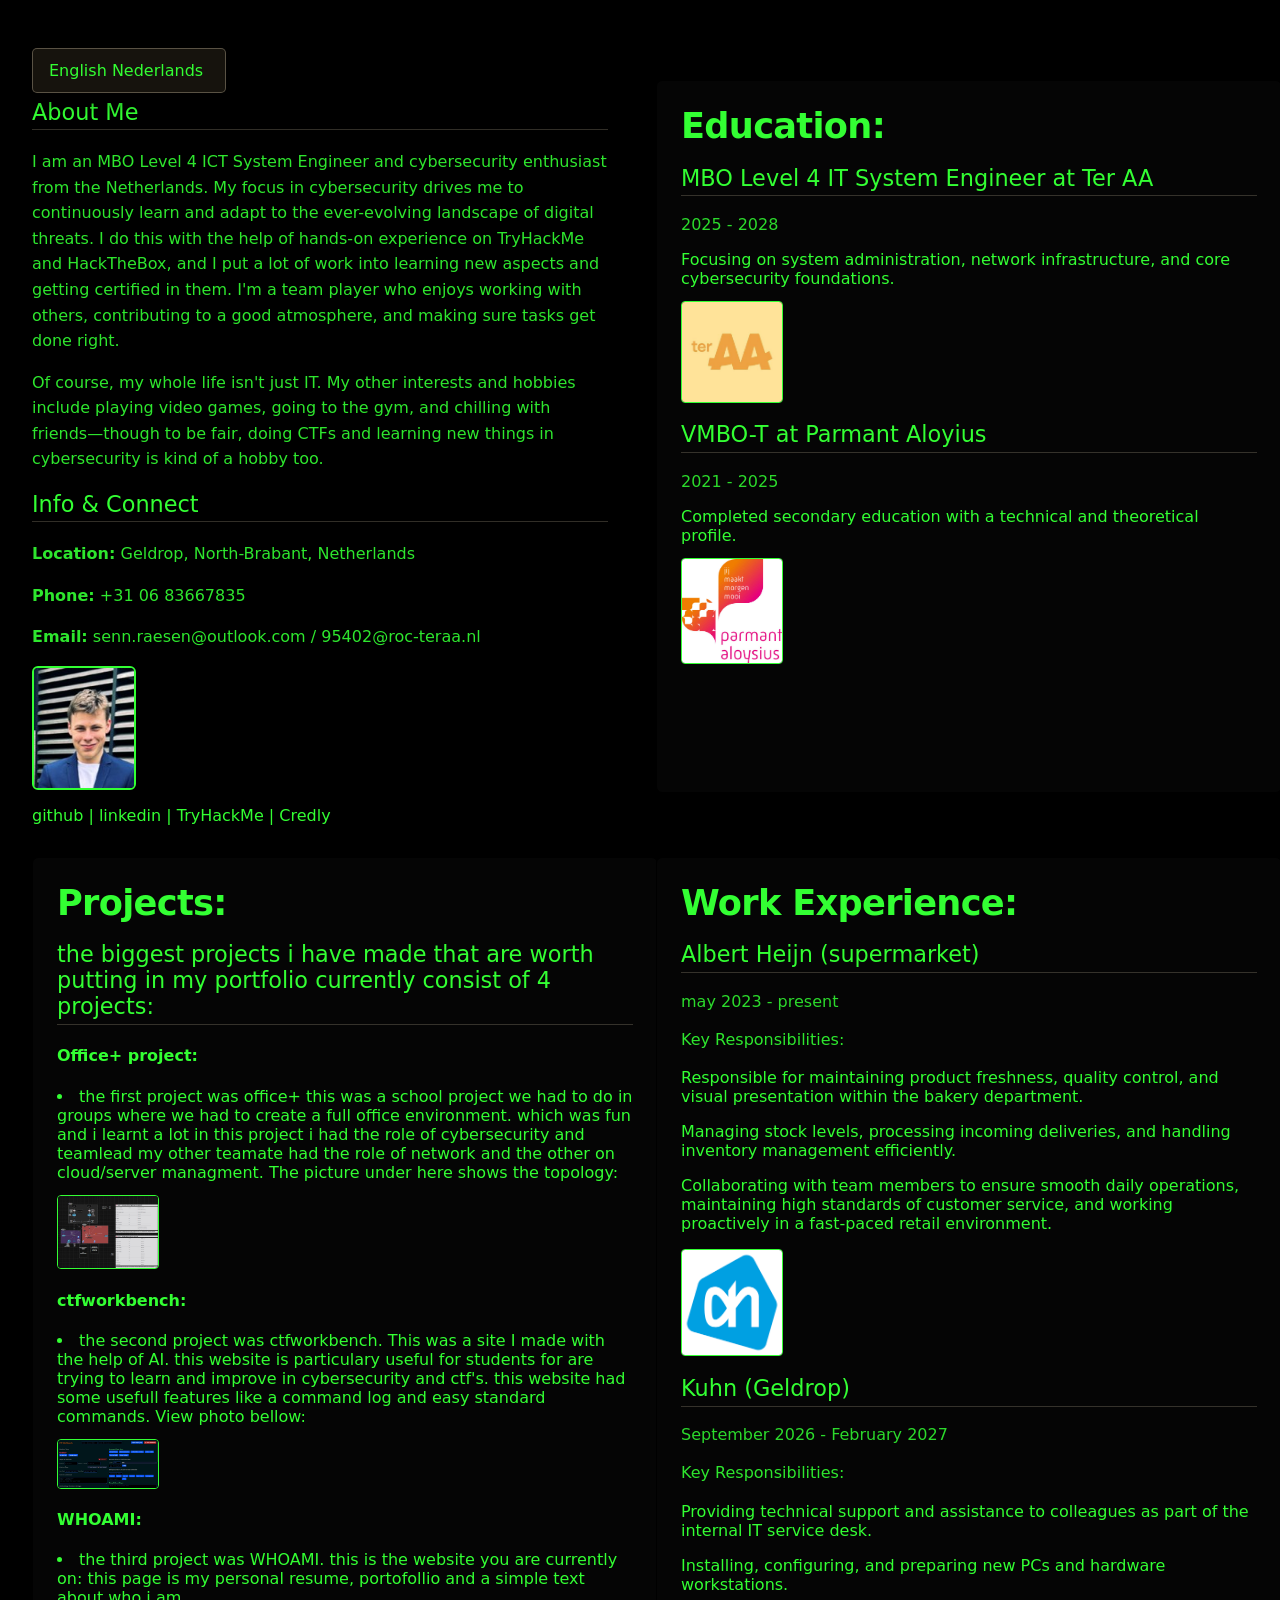
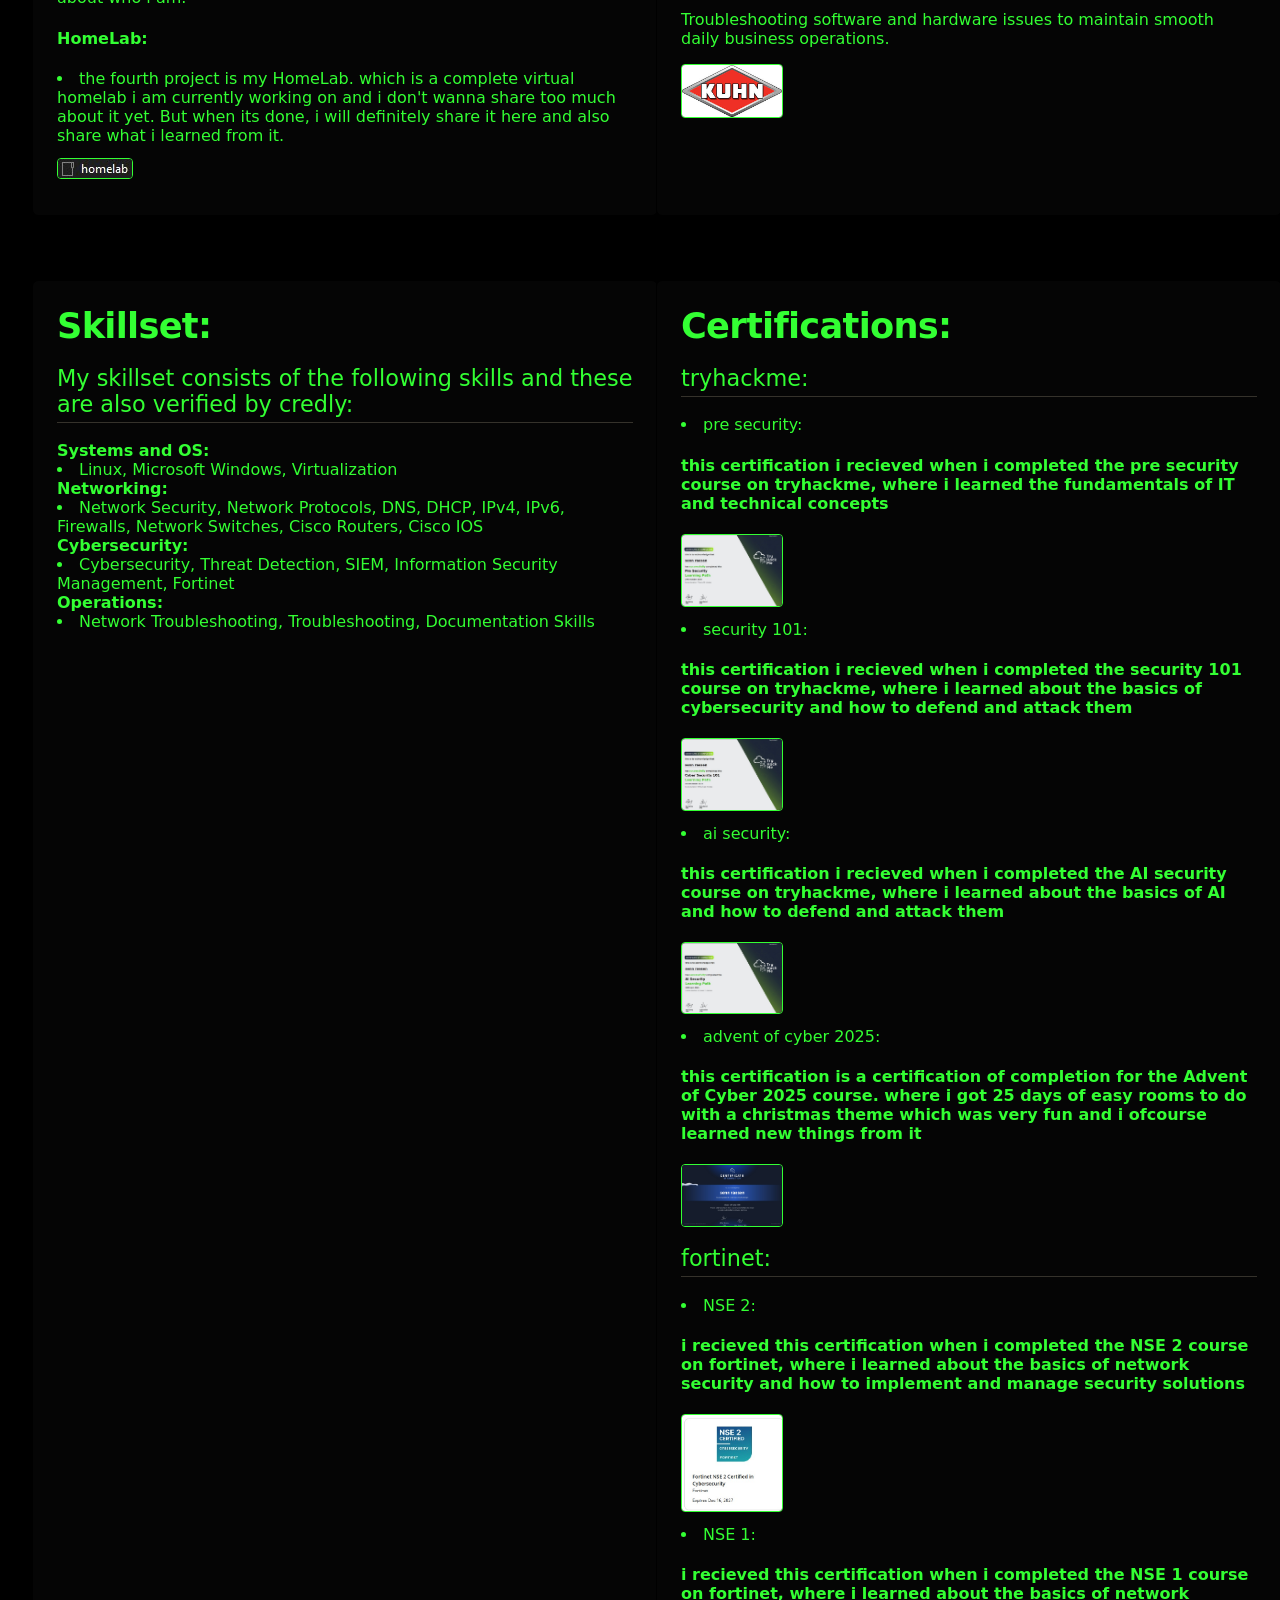
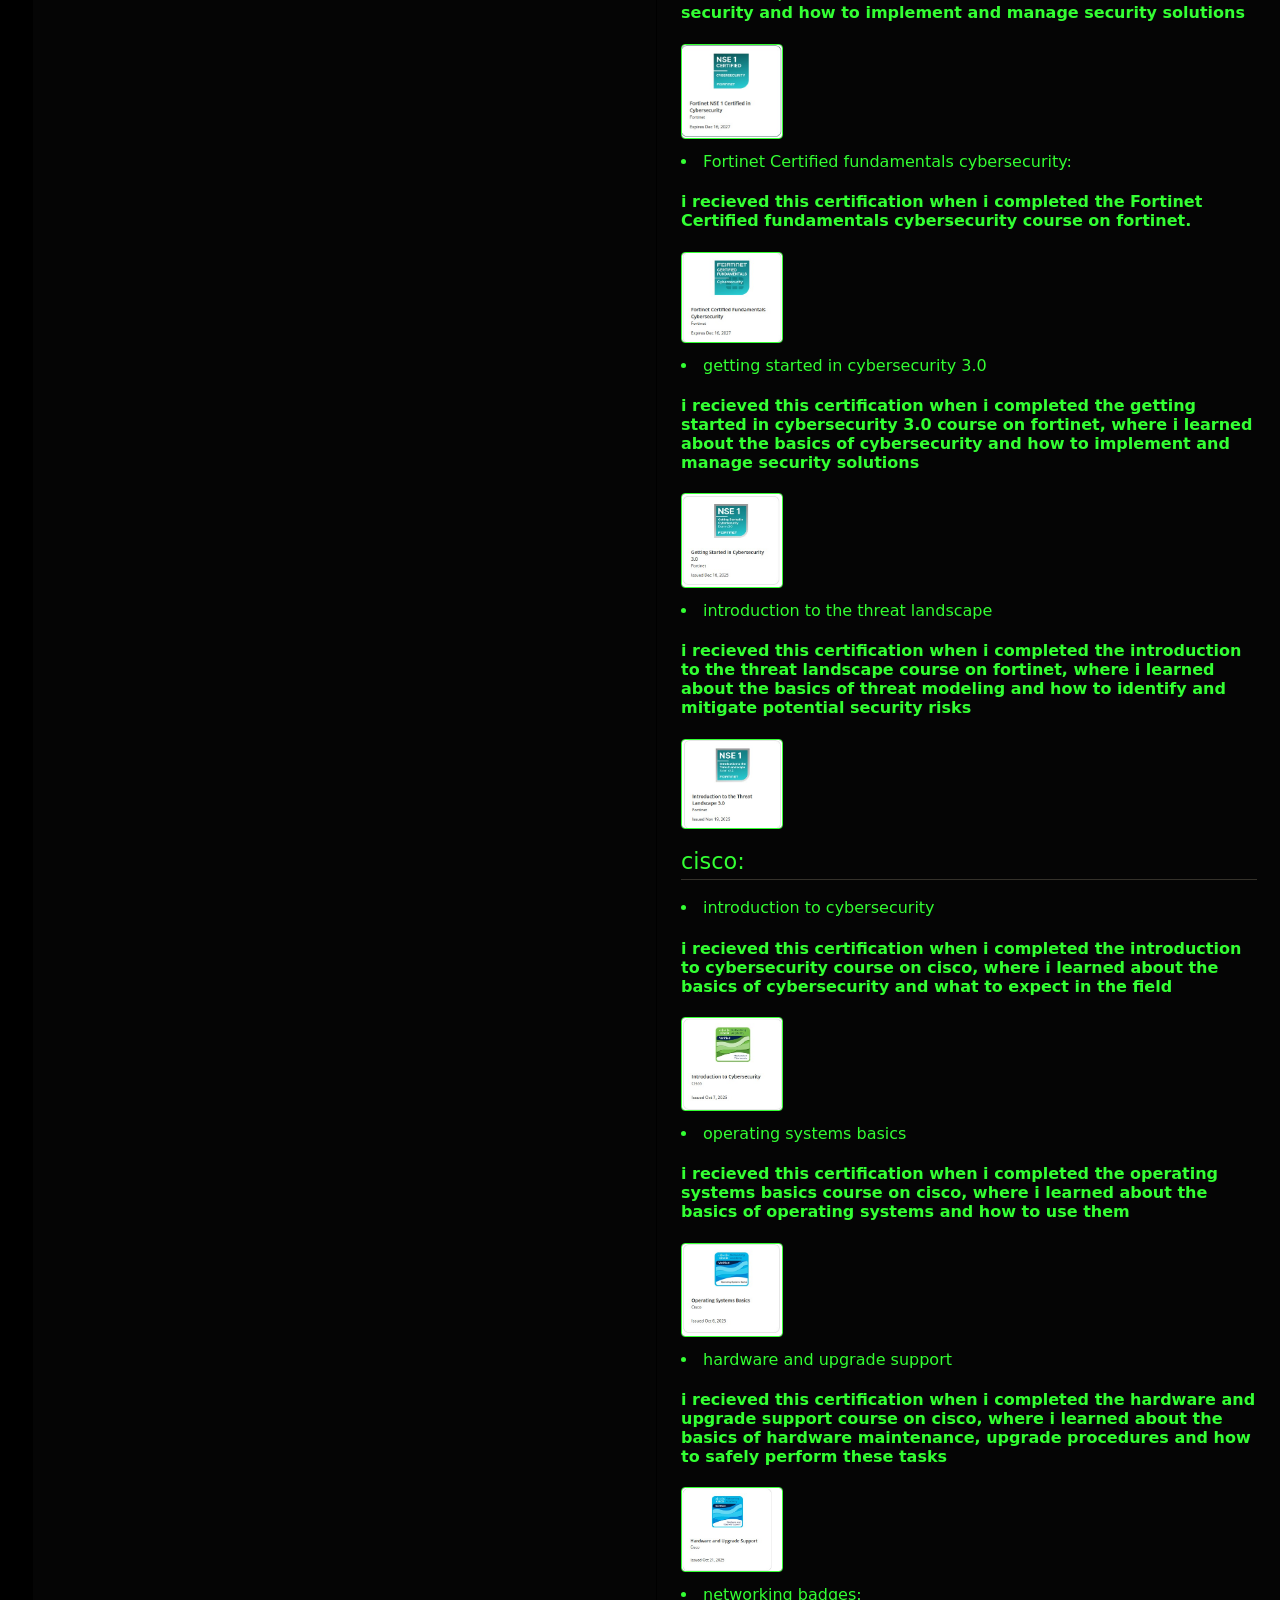
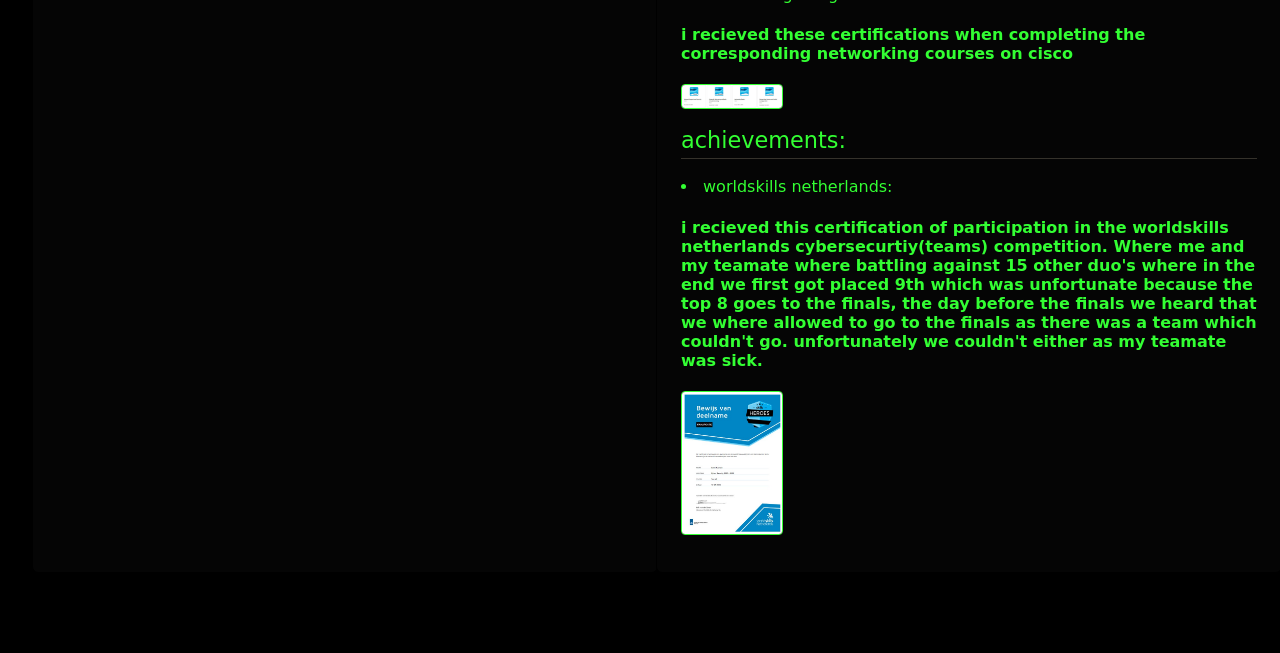
==== index.html @ b31e0fde "Add files via upload" ====
<!DOCTYPE html>
<html lang="en">
    <head> 
        <meta charset="UTF-8">
        <meta name="viewport" content="width=device-width, initial-scale=1.0">
        <title>WHOAMI</title>
        <link rel="stylesheet" href="style.css">
    </head>

     <div class="dropdown">
        <div class="dropdown-content">
            <a href="index.html">English</a>
            <a href="index-nl.html">Nederlands</a>
        </div>
    </div>

    <body>
        <main>
            <div class="about-section">
                <h2>About Me</h2>
                <p>I am an MBO Level 4 ICT System Engineer and cybersecurity enthusiast from the Netherlands. My focus in cybersecurity drives me to continuously learn and adapt to the ever-evolving landscape of digital threats. I do this with the help of hands-on experience on TryHackMe and HackTheBox, and I put a lot of work into learning new aspects and getting certified in them. I'm a team player who enjoys working with others, contributing to a good atmosphere, and making sure tasks get done right.</p>
                <p>Of course, my whole life isn't just IT. My other interests and hobbies include playing video games, going to the gym, and chilling with friends—though to be fair, doing CTFs and learning new things in cybersecurity is kind of a hobby too.</p>
            </div>

            <div class="contact-section">
                <h2>Info & Connect</h2>
                <p><strong>Location:</strong> Geldrop, North-Brabant, Netherlands</p>
                <p><strong>Phone:</strong> +31 06 83667835</p>
                <p><strong>Email:</strong> senn.raesen@outlook.com / 95402@roc-teraa.nl</p>
            </div>

            <img src="assets/senn.jpg" alt="Senn Portrait" class="profile-photo">
    
            <div class="social-links">
                <a href="https://github.com/sraesen">github</a> | 
                <a href="https://www.linkedin.com/in/senn-raesen-646549382">linkedin</a> | 
                <a href="https://tryhackme.com/p/sennr">TryHackMe</a> | 
                <a href="https://www.credly.com/users/senn-raesen">Credly</a>
            </div>
        </main>

        <div class="education" style="border: 1px solid black">
            <h1>Education:</h1>
            <h2>MBO Level 4 IT System Engineer at Ter AA</h2> 
            <h3>2025 - 2028</h3>
            <div>Focusing on system administration, network infrastructure, and core cybersecurity foundations.</div>
            <img src="assets/ter-aa.jpg" alt="Ter AA Logo">

            <h2>VMBO-T at Parmant Aloyius</h2>
            <h3>2021 - 2025</h3>
            <div>Completed secondary education with a technical and theoretical profile.</div>
            <img src="assets/aloysius.jpg" alt="Parmant Aloyius Logo">
        </div>


        <div class="projects" style="border: 1px solid black">
            <h1>Projects:</h1>
            <h2>the biggest projects i have made that are worth putting in my portfolio currently consist of 4 projects:</h2>
            <h4>Office+ project:</h4>
            <li>the first project was office+ this was a school project we had to do in groups where we had to create a full office environment. which was fun and i learnt a lot in this project i had the role of cybersecurity and teamlead my other teamate had the role of network and the other on cloud/server managment. The picture under here shows the topology:</li>
            <img src="assets/projects/kantoor+.jpg" alt="Office+ topology">

            <h4>ctfworkbench:</h4>
            <li>the second project was ctfworkbench. This was a site I made with the help of AI. this website is particulary useful for students for are trying to learn and improve in cybersecurity and ctf's. this website had some usefull features like a command log and easy standard commands. View photo bellow:</li>
            <img src="assets/projects/ctfworkbench.jpg" alt="ctfworkbench">

            <h4>WHOAMI:</h4>
            <li>the third project was WHOAMI. this is the website you are currently on: this page is my personal resume, portofollio and a simple text about who i am.</li>

            <h4>HomeLab:</h4>
            <li>the fourth project is my HomeLab. which is a complete virtual homelab i am currently working on and i don't wanna share too much about it yet. But when its done, i will definitely share it here and also share what i learned from it.</li>
            <img src="assets/projects/homelab.jpg" alt="HomeLab">
        </div>

        <div class="work" style="border: 1px solid black">
            <h1>Work Experience:</h1>
            <h2>Albert Heijn (supermarket)</h2>
            <h3>may 2023 - present</h3>
            <p>Key Responsibilities:</p>
            <ul>
                <li>Responsible for maintaining product freshness, quality control, and visual presentation within the bakery department.</li>
                <li>Managing stock levels, processing incoming deliveries, and handling inventory management efficiently.</li>
                <li>Collaborating with team members to ensure smooth daily operations, maintaining high standards of customer service, and working proactively in a fast-paced retail environment.</li>
            </ul>
            <img src="assets/ah.jpg" alt="Albert Heijn Logo">

            <h2>Kuhn (Geldrop)</h2>
            <h3>September 2026 - February 2027</h3>
            <p>Key Responsibilities:</p>
            <ul>
                <li>Providing technical support and assistance to colleagues as part of the internal IT service desk.</li>
                <li>Installing, configuring, and preparing new PCs and hardware workstations.</li>
                <li>Troubleshooting software and hardware issues to maintain smooth daily business operations.</li>
            </ul>
            <img src="assets/kuhn.jpg" alt="Kuhn Logo">
        </div>

        <div class="skillset" style="border: 1px solid black">
            <h1>Skillset:</h1>
            <h2>My skillset consists of the following skills and these are also verified by credly:</h2>
            <strong>Systems and OS:</strong>
            <li>Linux, Microsoft Windows, Virtualization</li>
            <strong>Networking:</strong>
            <li>Network Security, Network Protocols, DNS, DHCP, IPv4, IPv6, Firewalls, Network Switches, Cisco Routers, Cisco IOS</li>
            <strong>Cybersecurity:</strong>
            <li>Cybersecurity, Threat Detection, SIEM, Information Security Management, Fortinet</li>
            <strong>Operations:</strong>
            <li>Network Troubleshooting, Troubleshooting, Documentation Skills</li>
        </div>

        <div class="certifications" style="border: 1px solid black">
            <h1>Certifications:</h1>
            <h2>tryhackme:</h2>
            <li>pre security:</li>
            <h4>this certification i recieved when i completed the pre security course on tryhackme, where i learned the fundamentals of IT and technical concepts</h4>
            <img src="assets/thm/presec.jpg" alt="TryHackMe Pre Security Badge">
            
            <li>security 101:</li>
            <h4>this certification i recieved when i completed the security 101 course on tryhackme, where i learned about the basics of cybersecurity and how to defend and attack them</h4>
            <img src="assets/thm/sec101.jpg" alt="TryHackMe Security 101 Badge">
            
            <li>ai security:</li>
            <h4>this certification i recieved when i completed the AI security course on tryhackme, where i learned about the basics of AI and how to defend and attack them</h4>
            <img src="assets/thm/ai_path.jpg" alt="TryHackMe AI Security Badge">
            
            <li>advent of cyber 2025:</li>
            <h4>this certification is a certification of completion for the Advent of Cyber 2025 course. where i got 25 days of easy rooms to do with a christmas theme which was very fun and i ofcourse learned new things from it</h4>
            <img src="assets/thm/aoc2025.jpg" alt="TryHackMe Advent of Cyber 2025 Badge">

            <h2>fortinet:</h2>
            <li>NSE 2:</li>
            <h4>i recieved this certification when i completed the NSE 2 course on fortinet, where i learned about the basics of network security and how to implement and manage security solutions</h4>
            <img src="assets/fortinet/nse2.jpg" alt="Fortinet NSE 2 Badge">
            
            <li>NSE 1:</li>
            <h4>i recieved this certification when i completed the NSE 1 course on fortinet, where i learned about the basics of network security and how to implement and manage security solutions</h4>
            <img src="assets/fortinet/nse1.jpg" alt="Fortinet NSE 1 Badge">
            
            <li>Fortinet Certified fundamentals cybersecurity:</li>
            <h4>i recieved this certification when i completed the Fortinet Certified fundamentals cybersecurity course on fortinet.</h4>
            <img src="assets/fortinet/cfc.jpg" alt="Fortinet Certified Fundamentals Cybersecurity Badge">
            
            <li>getting started in cybersecurity 3.0</li>
            <h4>i recieved this certification when i completed the getting started in cybersecurity 3.0 course on fortinet, where i learned about the basics of cybersecurity and how to implement and manage security solutions</h4>
            <img src="assets/fortinet/startedcyber.jpg" alt="Fortinet Getting Started in Cybersecurity 3.0 Badge">
            
            <li>introduction to the threat landscape</li>
            <h4>i recieved this certification when i completed the introduction to the threat landscape course on fortinet, where i learned about the basics of threat modeling and how to identify and mitigate potential security risks</h4>
            <img src="assets/fortinet/itttl.jpg" alt="Fortinet Introduction to the Threat Landscape Badge">

            <h2>cisco:</h2>
            <li>introduction to cybersecurity</li>
            <h4>i recieved this certification when i completed the introduction to cybersecurity course on cisco, where i learned about the basics of cybersecurity and what to expect in the field</h4>
            <img src="assets/cisco/itcyber.jpg" alt="Cisco Introduction to Cybersecurity Badge">
            
            <li>operating systems basics</li>
            <h4>i recieved this certification when i completed the operating systems basics course on cisco, where i learned about the basics of operating systems and how to use them</h4>
            <img src="assets/cisco/osb.jpg" alt="Cisco Operating Systems Basics Badge">
            
            <li>hardware and upgrade support</li>
            <h4>i recieved this certification when i completed the hardware and upgrade support course on cisco, where i learned about the basics of hardware maintenance, upgrade procedures and how to safely perform these tasks</h4>
            <img src="assets/cisco/haus.jpg" alt="Cisco Hardware and Upgrade Support Badge">
            
            <li>networking badges:</li>
            <h4>i recieved these certifications when completing the corresponding networking courses on cisco</h4>
            <img src="assets/cisco/allnetworkbadge.jpg" alt="Cisco Networking Badges">
            
            <h2>achievements:</h2>
            <li>worldskills netherlands:</li>
            <h4>i recieved this certification of participation in the worldskills netherlands cybersecurtiy(teams) competition. Where me and my teamate where battling against 15 other duo's where in the end we first got placed 9th which was unfortunate because the top 8 goes to the finals, the day before the finals we heard that we where allowed to go to the finals as there was a team which couldn't go. unfortunately we couldn't either as my teamate was sick.</h4>
            <img src="assets/skills.jpg" alt="WorldSkills Netherlands participation Badge">
        </div>
    </body>
</html>
---- style.css ----
body {
    margin: 0;
    min-height: 100vh;
    display: grid;
    grid-template-columns: 1fr 1fr;
    gap: 2rem;
    font-family: system-ui, sans-serif;
    background: #000000;
    color: #33ff33;
    padding: 3rem 2rem;
    justify-content: center;
}

main, .skillset, .projects {
    grid-column: 1;
    max-width: 36rem;
    width: 100%;
}

.education, .work, .certifications {
    grid-column: 2;
    max-width: 36rem;
    width: 100%;
}

.education, .work, .certifications, .projects, .skillset {
    border: 1px solid #F4E3C24D;
    padding: 1.5rem;
    border-radius: 6px;
    margin-bottom: 2rem;
    background: #FFFFFF05;
}

h1 {
    font-size: 2.2rem;
    margin: 0 0 1rem;
    letter-spacing: -0.02em;
}

h2 {
    font-size: 1.4rem;
    font-weight: normal;
    border-bottom: 1px solid #F4E3C233;
    padding-bottom: 0.3rem;
}

h3 {
    font-size: 1rem;
    font-weight: normal;
    opacity: 0.85;
    margin: 0.2rem 0 1rem 0;
}

p {
    line-height: 1.6;
    margin-bottom: 1rem;
    opacity: 0.9;
}

a {
    color: #33FF33;
    text-decoration: none;
}

a:hover {
    text-decoration: underline;
}

ul {
    list-style: none;
    padding: 0;
    display: flex;
    gap: 1rem;
    flex-wrap: wrap;
}

img {
    max-width: 100px;
    height: auto;
    display: block;
    margin: 0.8rem 0;
    border-radius: 4px;
    border: 1px solid #33FF33;
    object-fit: contain;
}

.profile-photo {
    width: 120px;
    height: 120px;
    object-fit: cover;
    border-radius: 6px;
    border: 2px solid #33FF33;
    margin: 1rem 0;
}

.dropdown {
    position: relative;
    display: inline-block;
}

.dropdown-content {
    display: none;
  position: absolute;
  background-color: #16130d;
  min-width: 160px;
  border: 1px solid #F4E3C24D;
  border-radius: 5px;
  box-shadow: 0px 8px 16px 0px rgba(0,0,0,0.5);
  z-index: 1;
}

.dropdown-content{
    color: #f4e3c2;
    padding: 12px 16px;
    text-decoration: none;
    display: block;
}

.dropdown-content a:hover {
    background-color: #ffffff10;
  color: #f4b942;
}

.dropdown:hover .dropdown-content {
  display: block;
}

.dropdown:hover .dropbtn {
  background-color: #ffffff05;
  border-color: #f4b942;
}
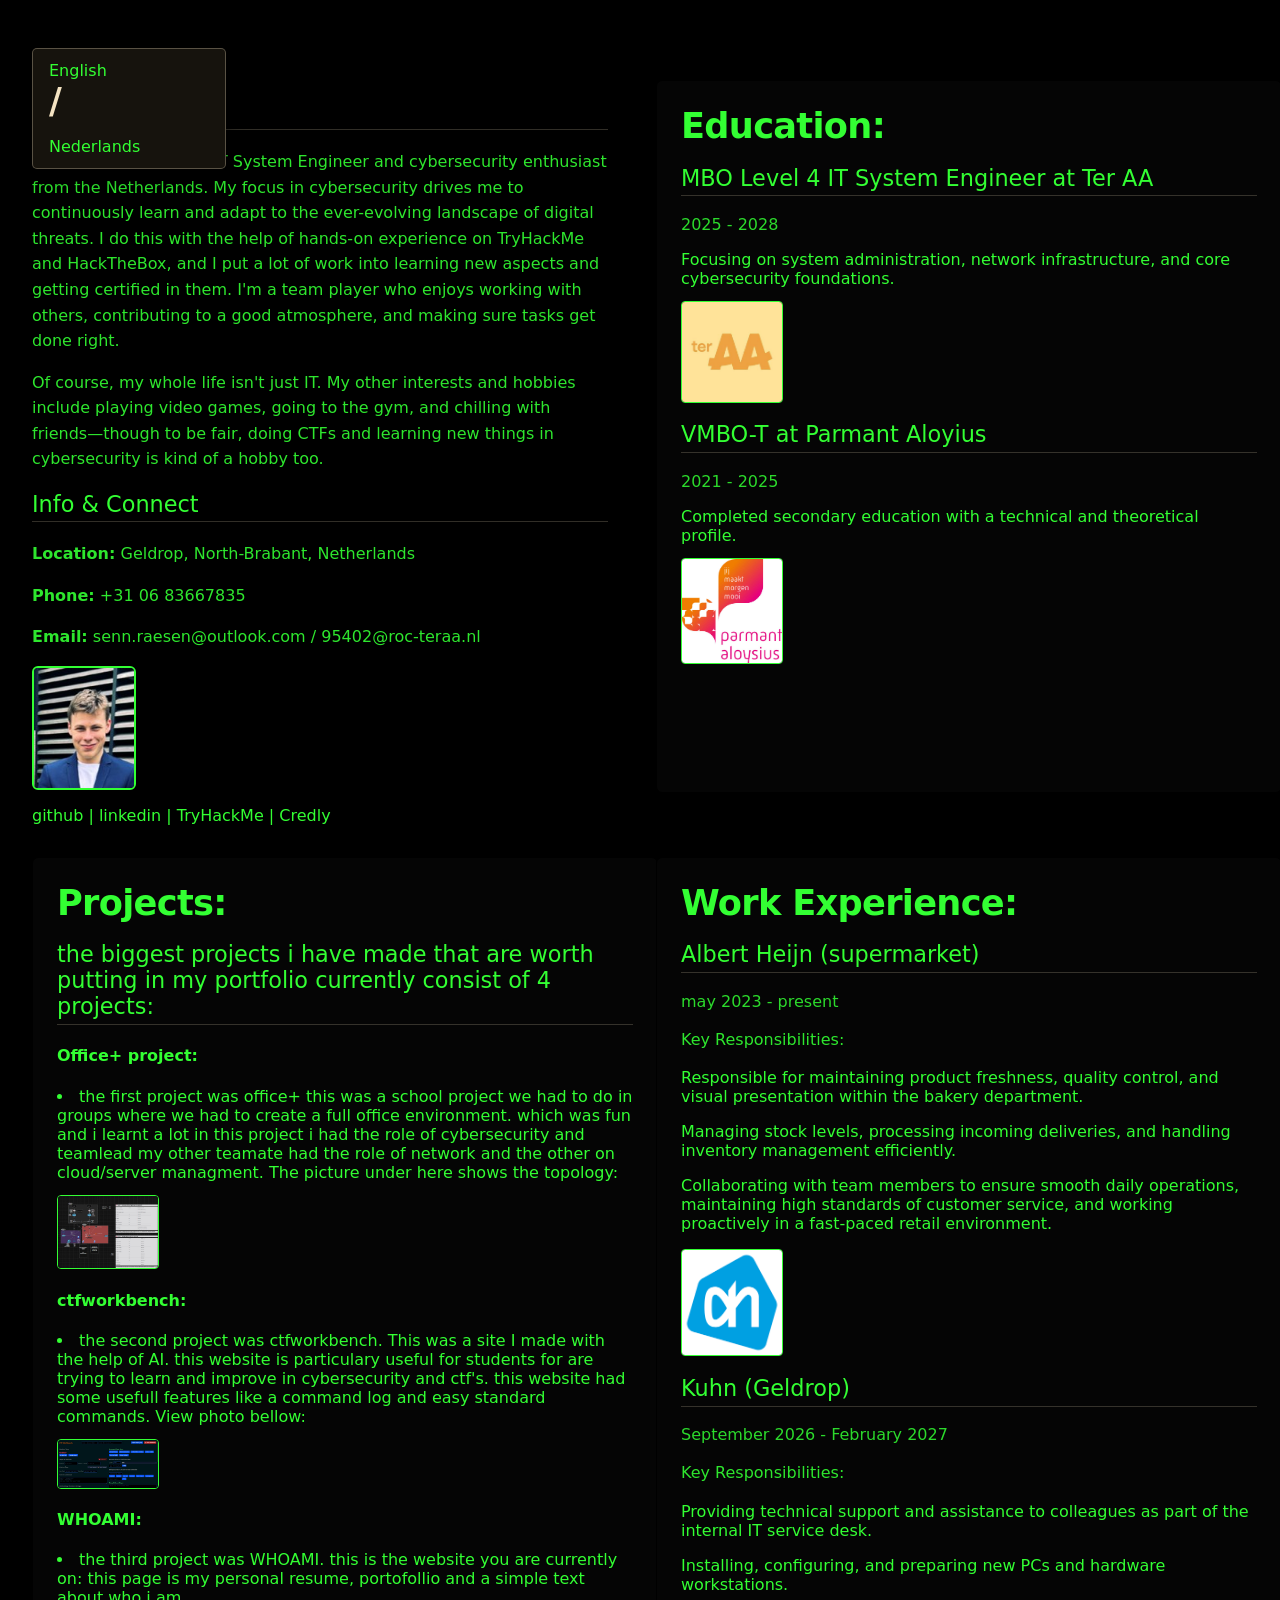
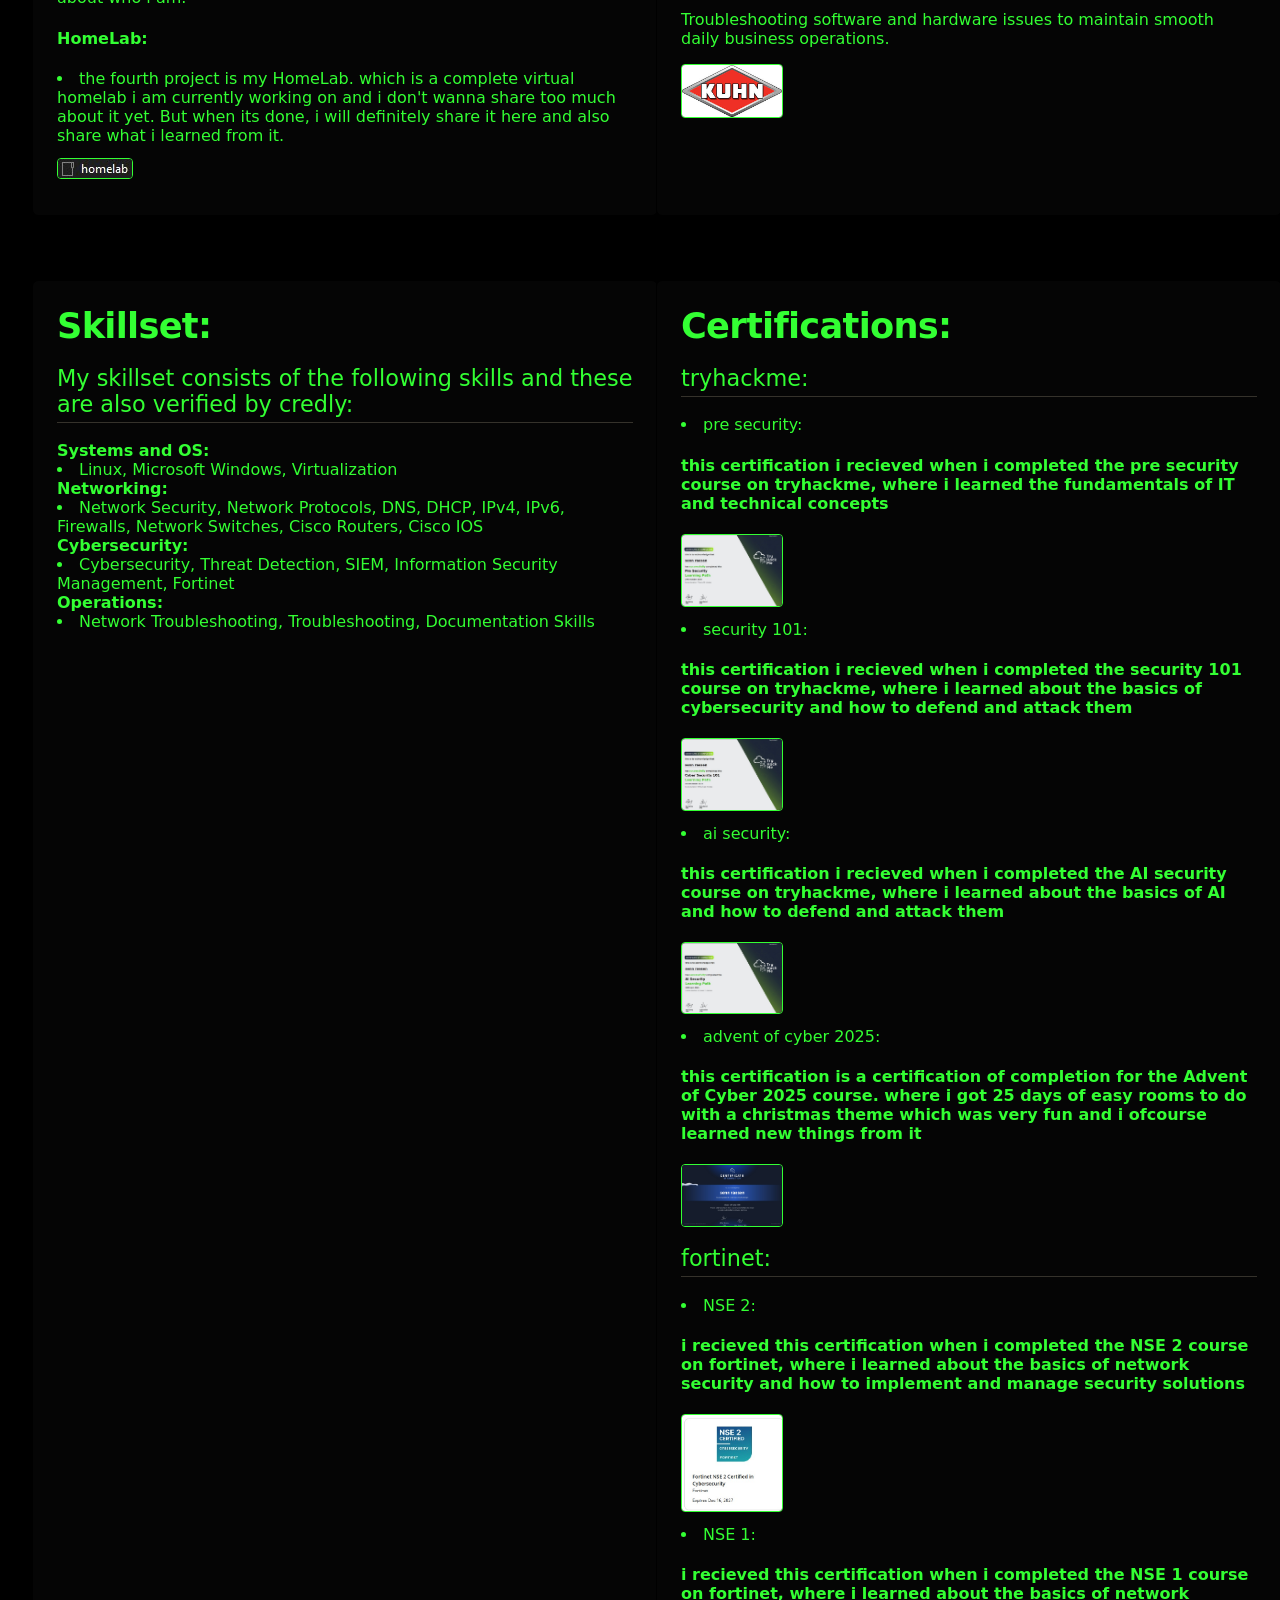
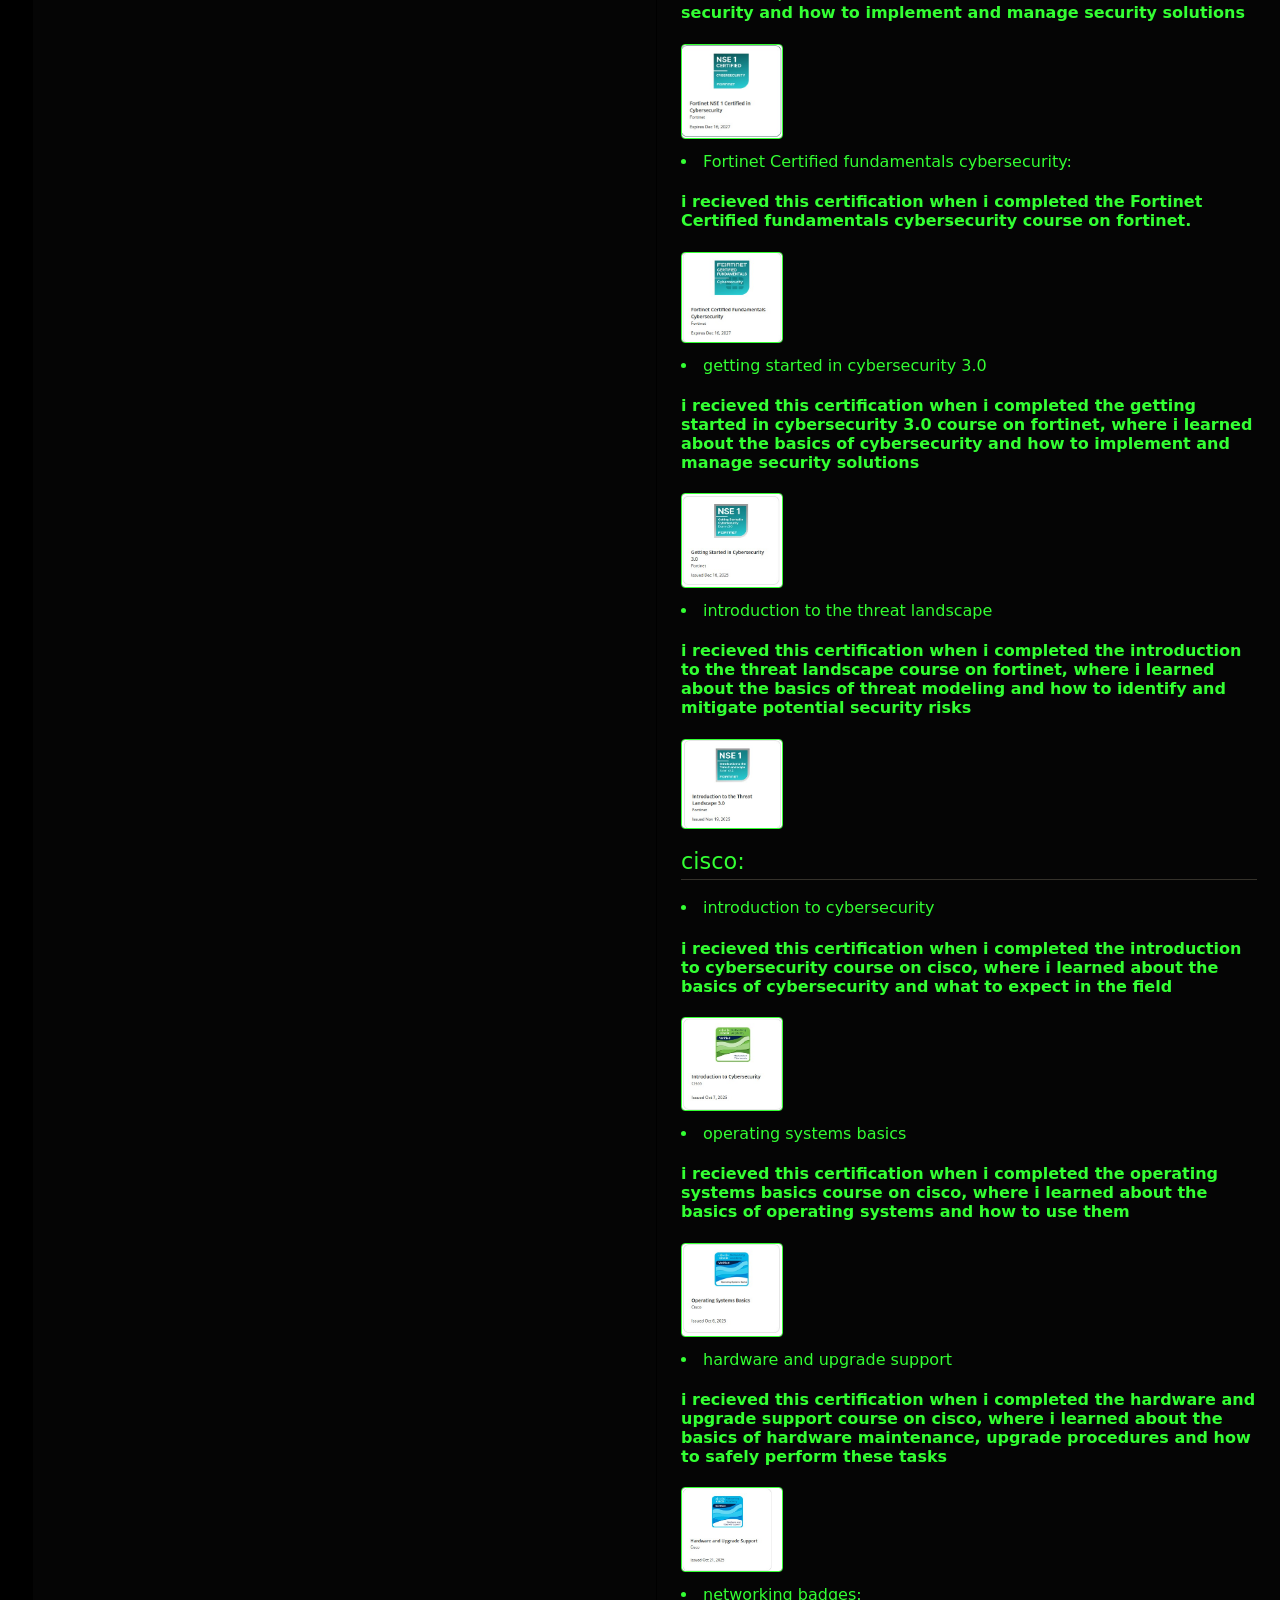
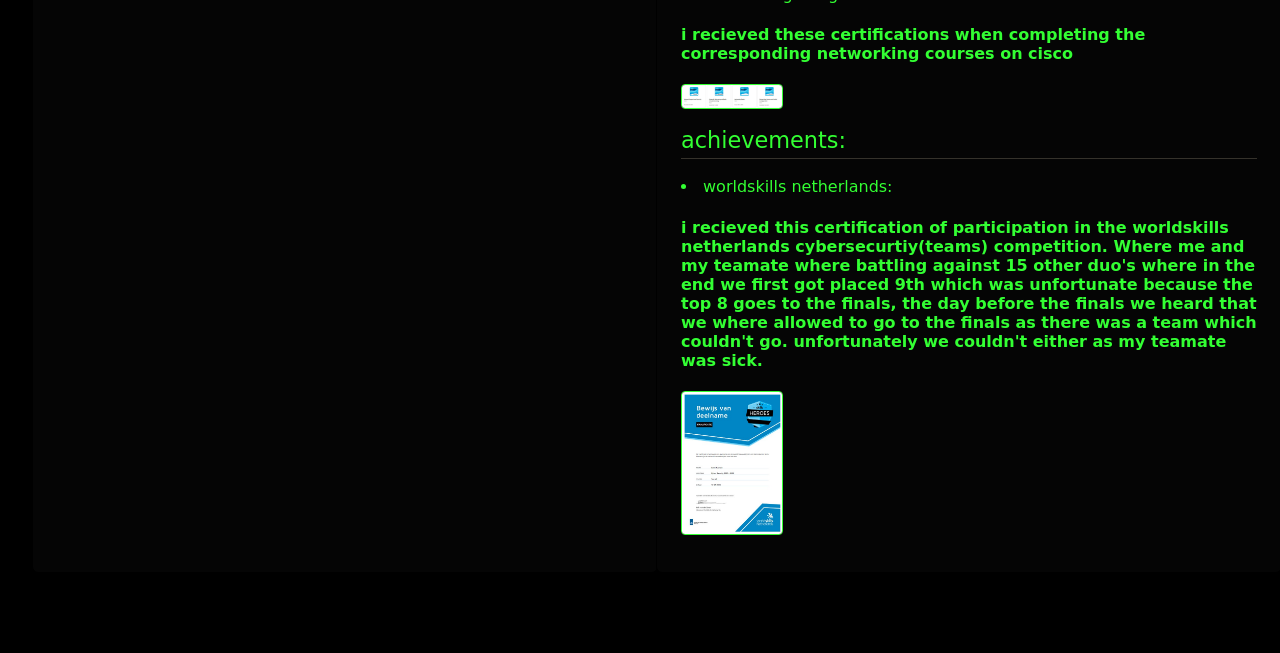
==== commit 9f1d6b00: "Update index.html" ====
--- a/index.html
+++ b/index.html
@@ -10,6 +10,7 @@
      <div class="dropdown">
         <div class="dropdown-content">
             <a href="index.html">English</a>
+            <H1>/</H1>
             <a href="index-nl.html">Nederlands</a>
         </div>
     </div>
@@ -171,4 +172,4 @@
             <img src="assets/skills.jpg" alt="WorldSkills Netherlands participation Badge">
         </div>
     </body>
-</html>+</html>
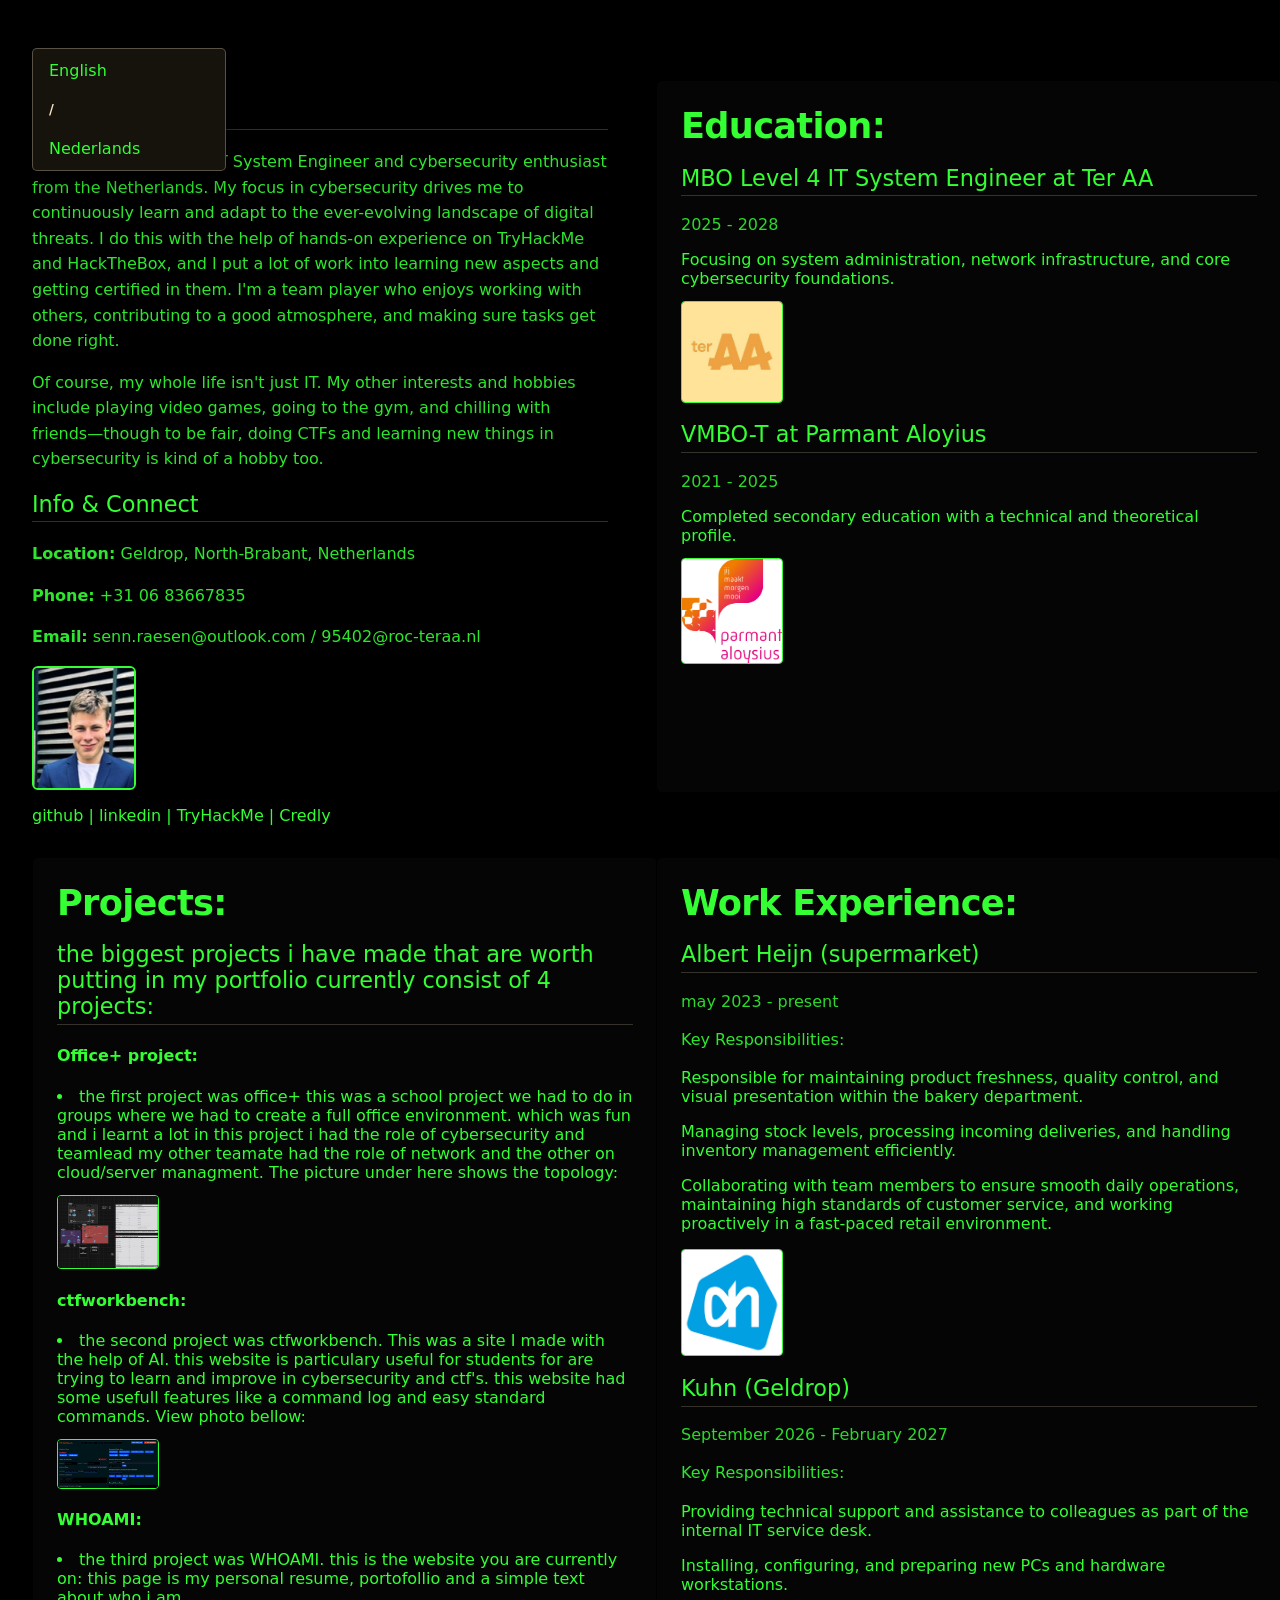
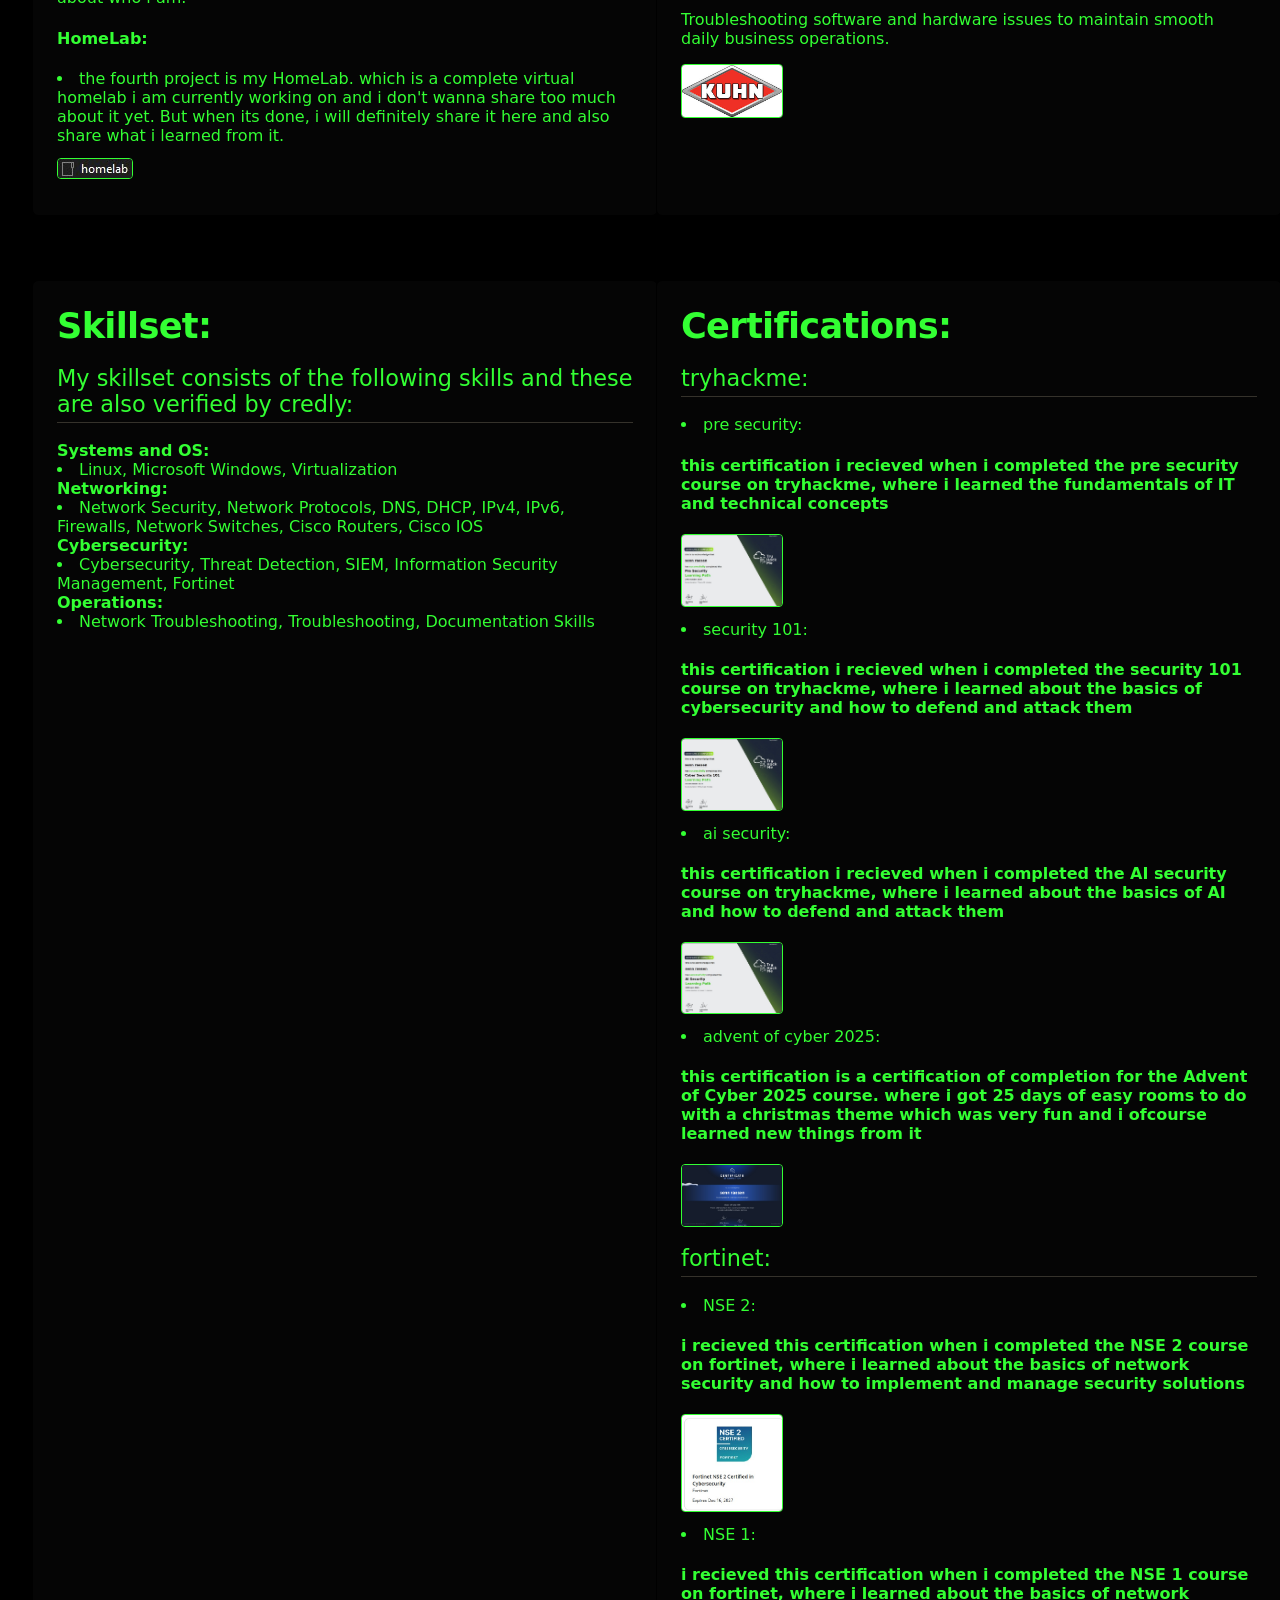
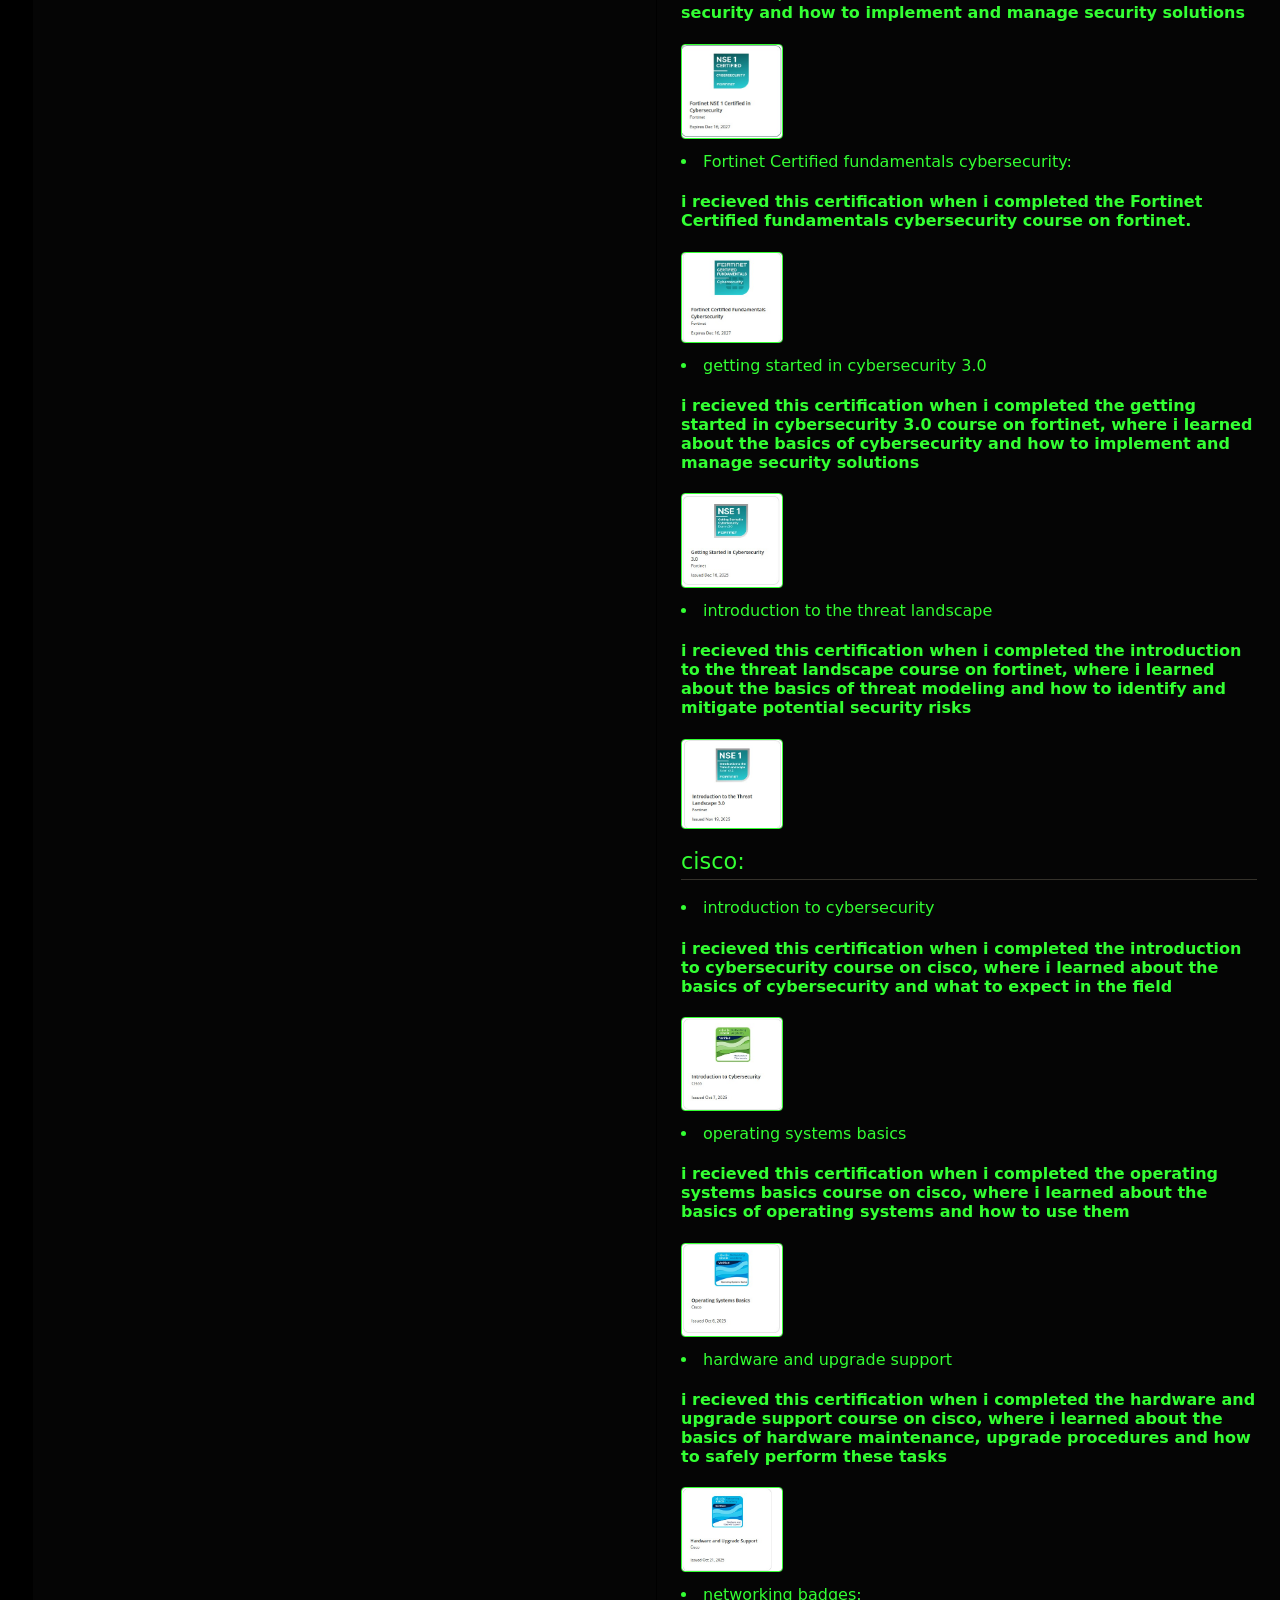
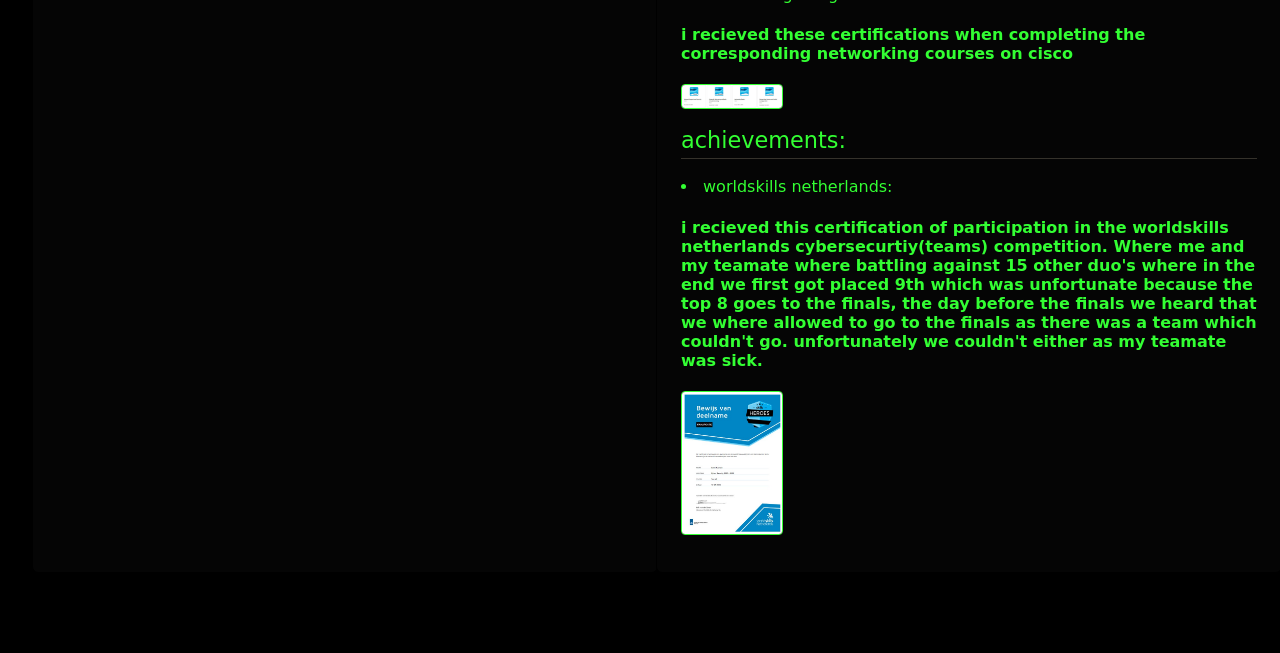
==== commit f83ebe9c: "Refactor index.html structure and content" ====
--- a/index.html
+++ b/index.html
@@ -10,7 +10,7 @@
      <div class="dropdown">
         <div class="dropdown-content">
             <a href="index.html">English</a>
-            <H1>/</H1>
+            <H5>/</H5>
             <a href="index-nl.html">Nederlands</a>
         </div>
     </div>
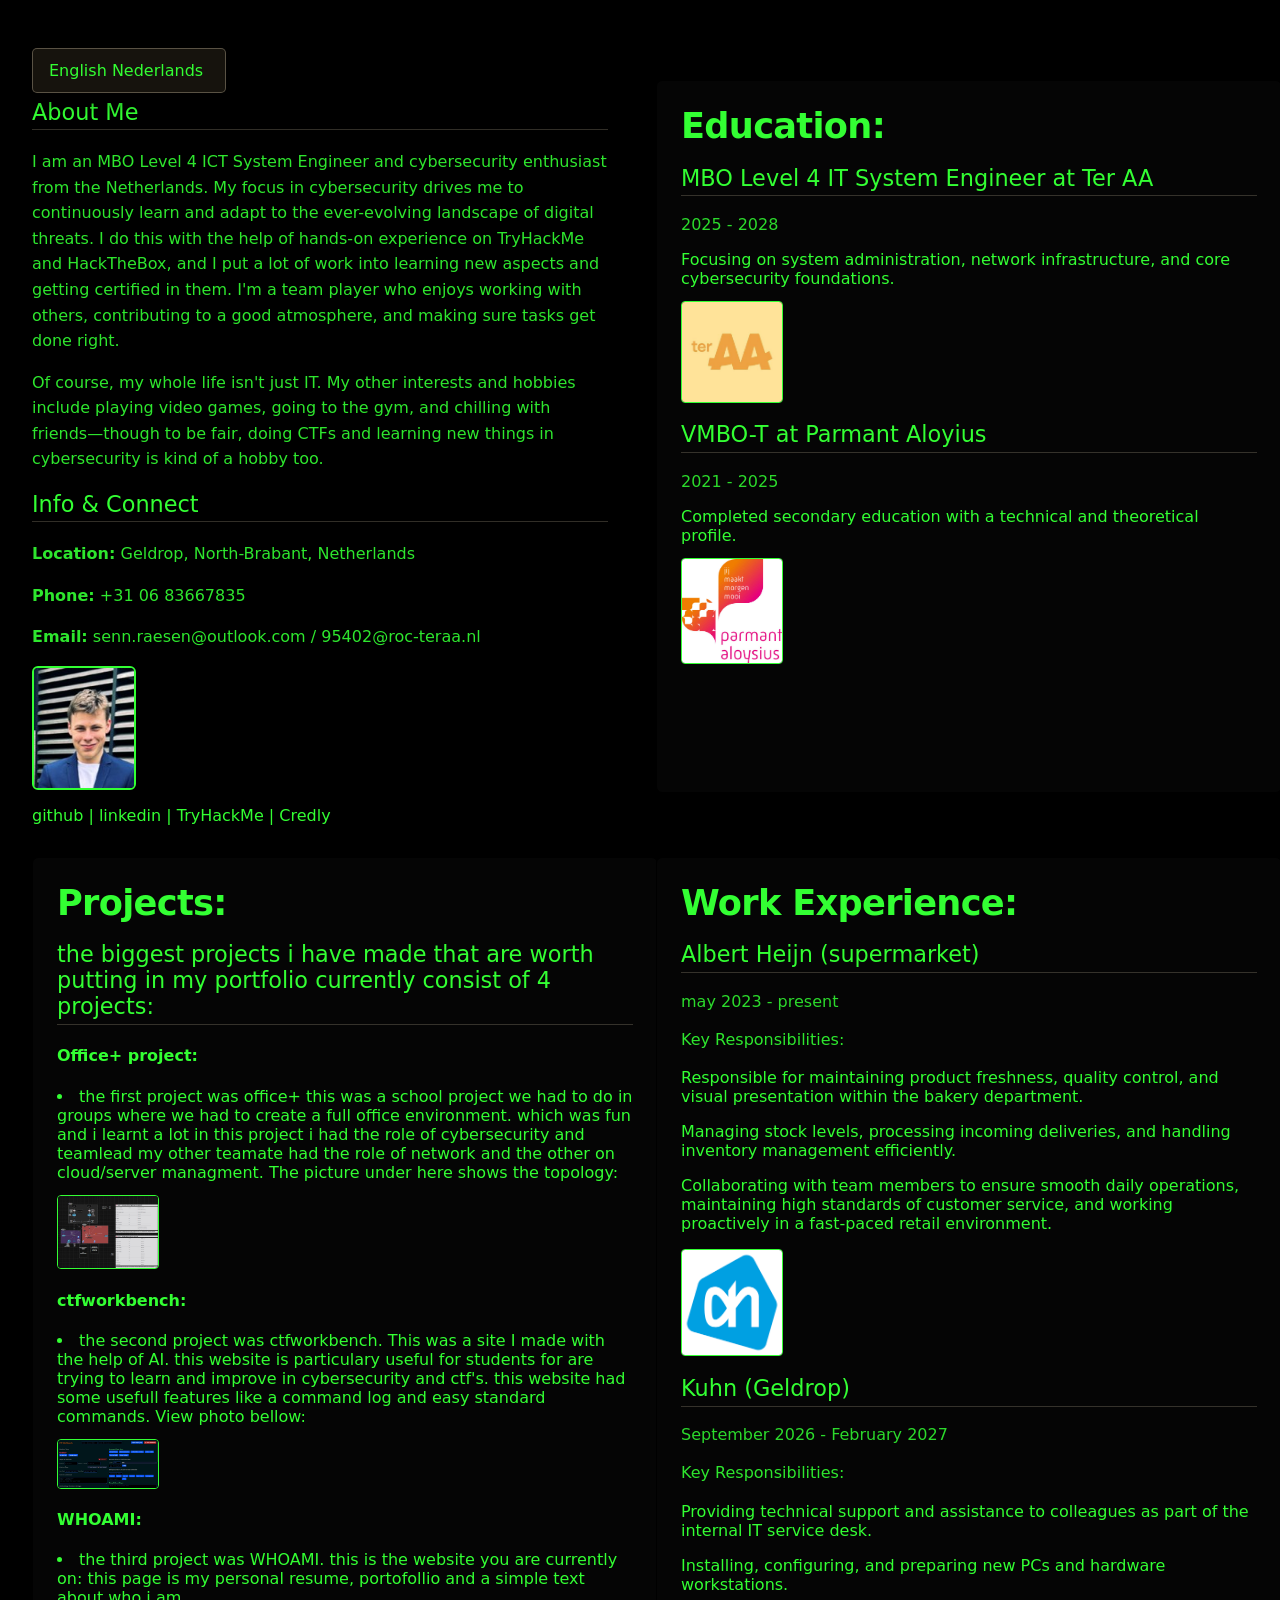
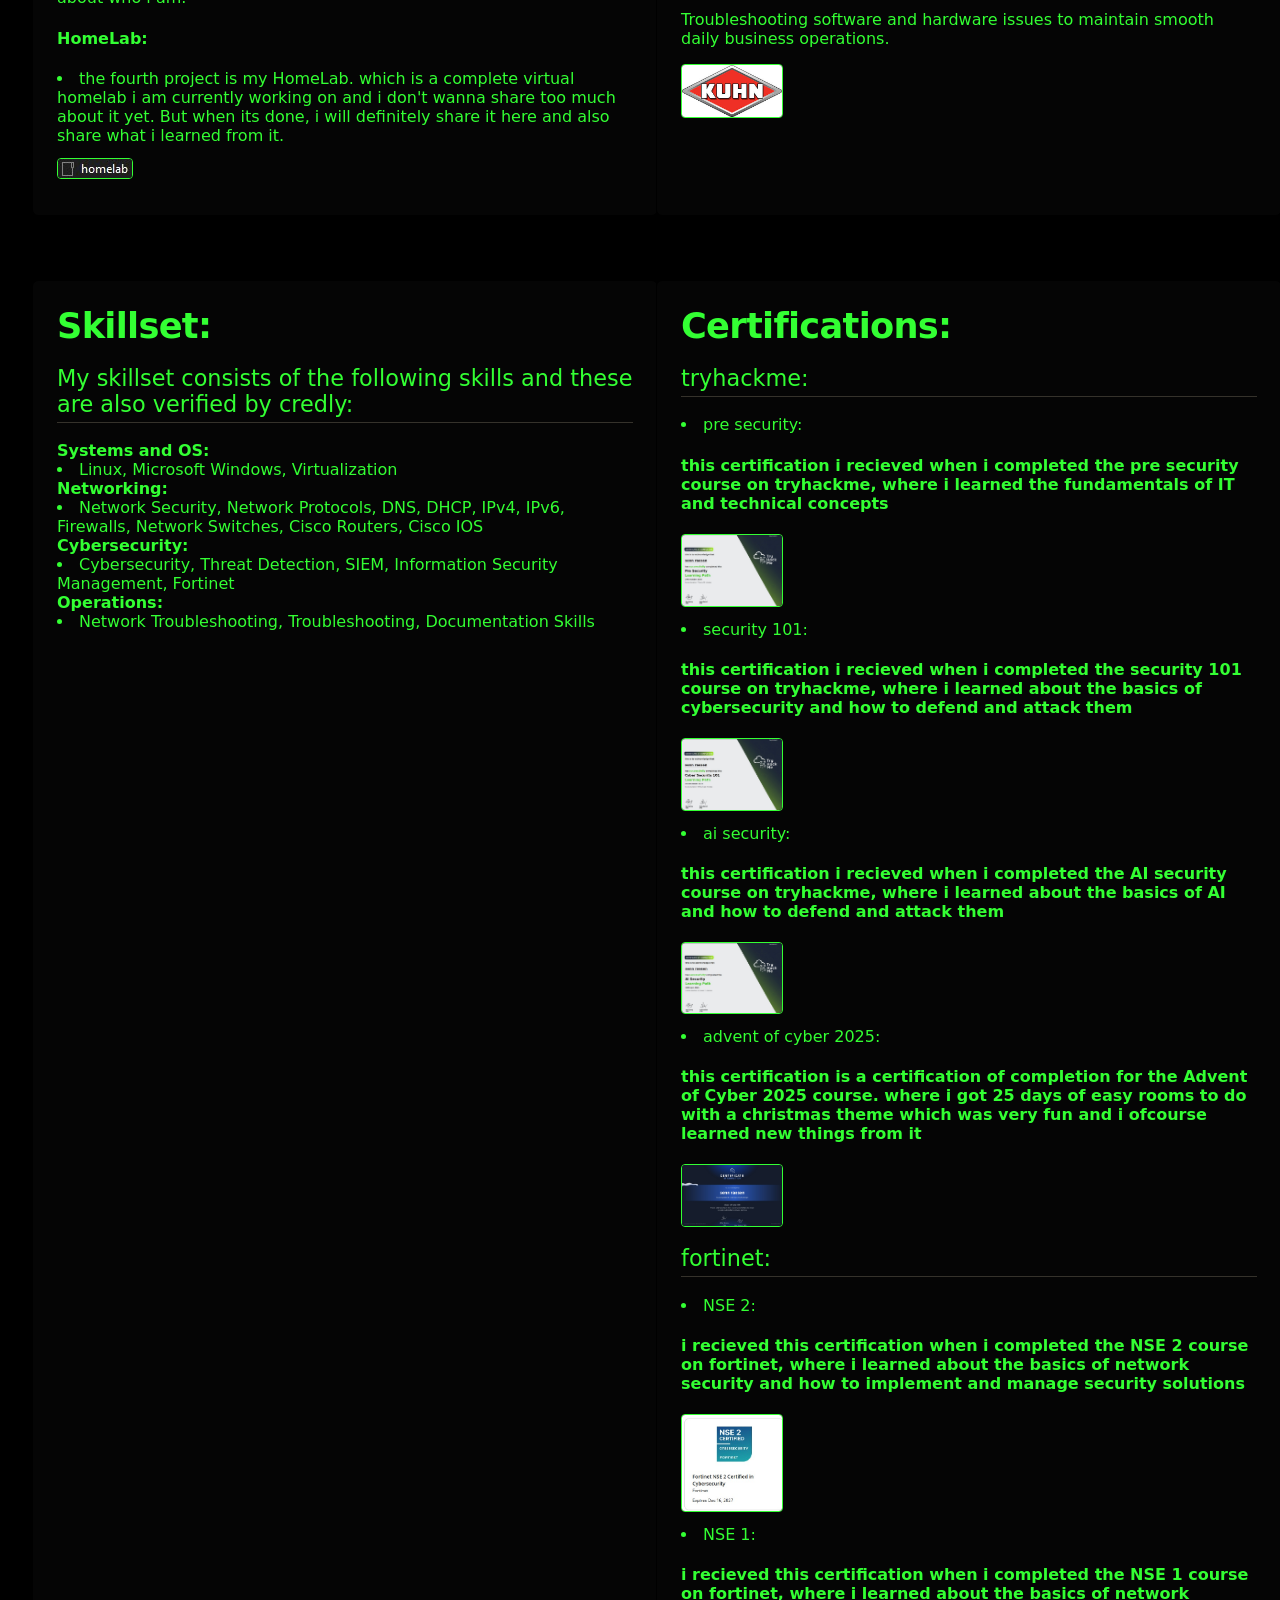
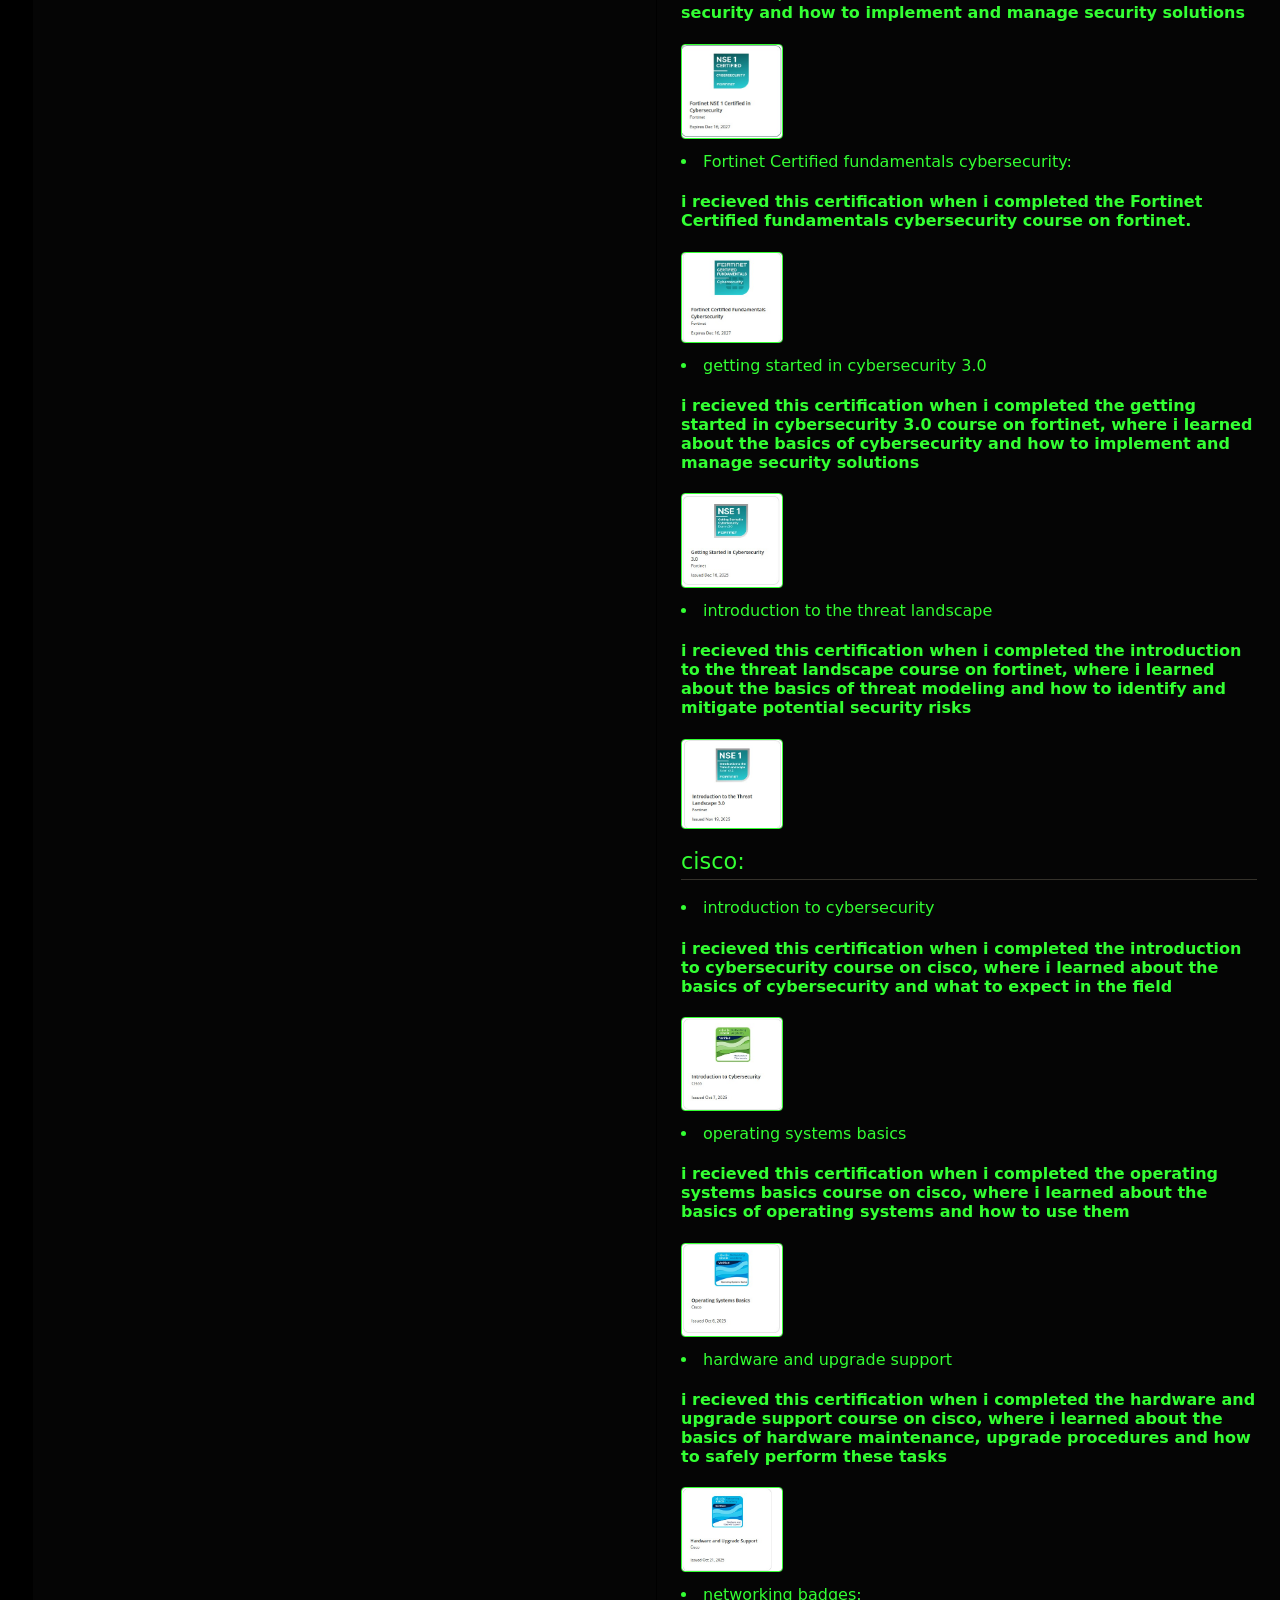
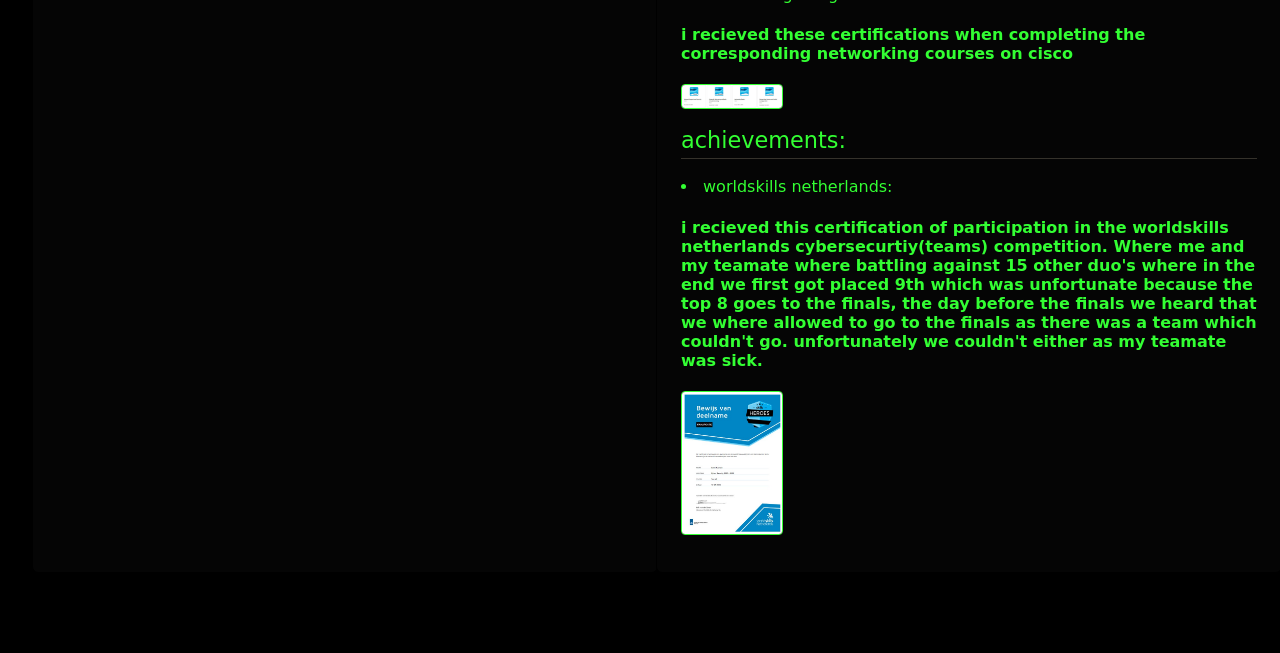
==== commit a38f546a: "Replace HTML entities with actual characters" ====
--- a/index.html
+++ b/index.html
@@ -9,8 +9,7 @@
 
      <div class="dropdown">
         <div class="dropdown-content">
-            <a href="index.html">English</a>
-            <H5>/</H5>
+            <a href="index.html">English</a> 
             <a href="index-nl.html">Nederlands</a>
         </div>
     </div>
